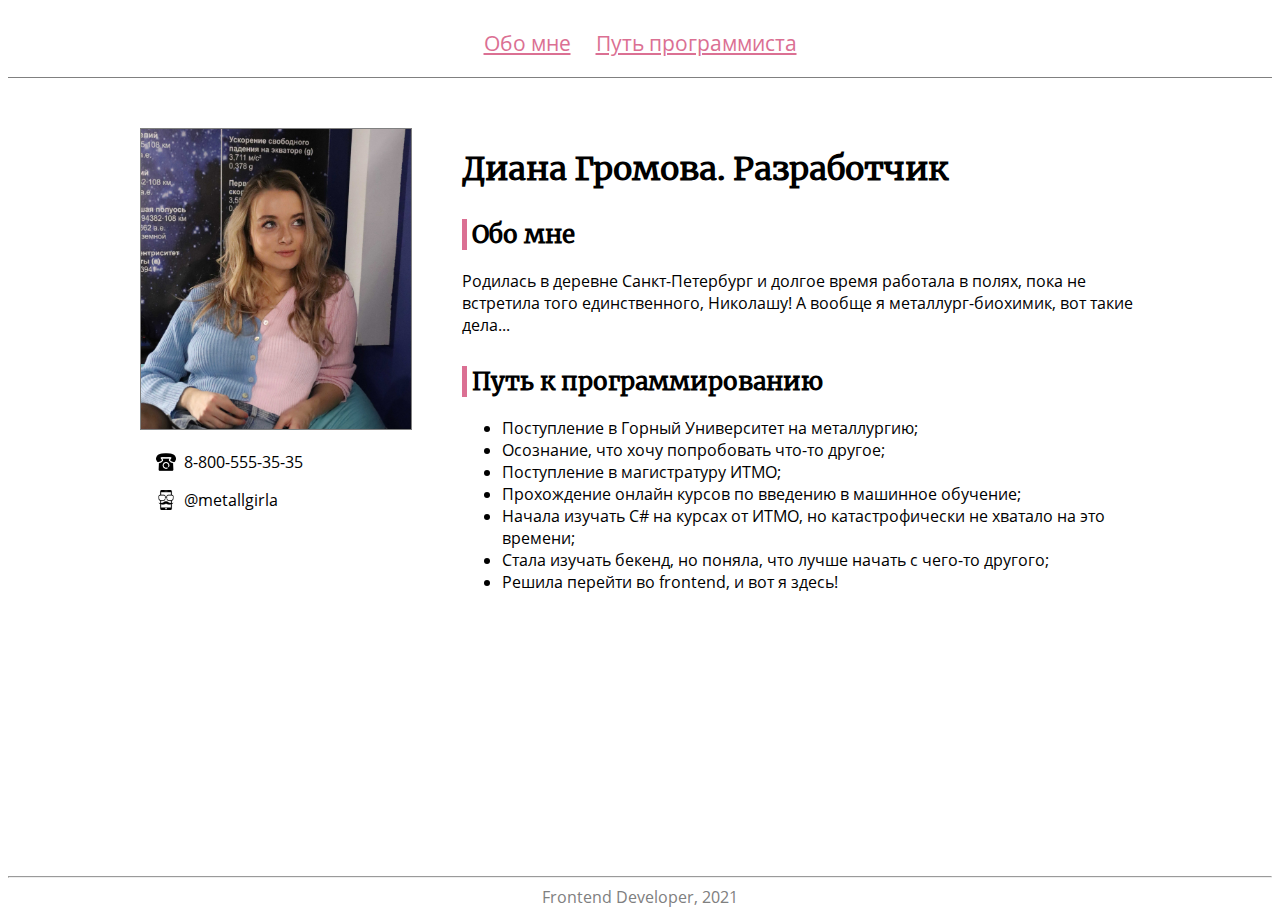
==== index.html @ 65fd023f "Сайт-визитка" ====
<!DOCTYPE html>
<html lang="en">
<head>
    <meta charset="UTF-8">
    <meta http-equiv="X-UA-Compatible" content="IE=edge">
    <meta name="viewport" content="width=device-width, initial-scale=1.0">
    <title>Сайт визитка</title>
    <link rel="stylesheet" href="style.css">
</head>
<body>
    <header class="header">
        <a href="#about" class="header__link">Обо мне</a>
        <a href="#programm" class="header__link">Путь программиста</a>
    </header>
    <main class="main">
        <aside class="aside">
            <img class="image" src="visitka.JPG" alt="My photo" width="270" height="300">
            <p class="contact">
                <img class="contact__img" src="free-icon-vintage-telephone-call-15866.png" width="20" height="20">
                8-800-555-35-35
            </p>
            <p class="contact">
                <img class="contact__img" src="free-icon-telephone-with-glasses-and-moustache-15927.png" width="20" height="20">
                @metallgirla
            </p>
        </aside>
        <section class="section">
            <h1 class="title">Диана Громова. Разработчик</h1>
            <h2 class="subtitle" id="about">Обо мне</h2>
            <p>Родилась в деревне Санкт-Петербург и долгое время работала в полях, пока не встретила того 
                единственного, Николашу! А вообще я металлург-биохимик, вот такие дела...
            </p>
            <h2 class="subtitle" id="programm">Путь к программированию</h2>
            <ul>
                <li>Поступление в Горный Университет на металлургию;</li>
                <li>Осознание, что хочу попробовать что-то другое;</li>
                <li>Поступление в магистратуру ИТМО;</li>
                <li>Прохождение онлайн курсов по введению в машинное обучение;</li>
                <li>Начала изучать C# на курсах от ИТМО, но катастрофически не хватало на это времени;</li>
                <li>Стала изучать бекенд, но поняла, что лучше начать с чего-то другого;</li>
                <li>Решила перейти во frontend, и вот я здесь!</li>
            </ul>
        </section>
    </main>
    <footer>
        <hr>
        Frontend Developer, 2021
    </footer>
</body>
</html>
---- style.css ----
@font-face {
    font-family: OpenSans-Regular;
    src: url("OpenSans-Regular.ttf");
}
@font-face {
    font-family: Merriweather-Regular;
    src: url("Merriweather-Regular.ttf");
}
body {
    font-family: "OpenSans-Regular", sans-serif;
    display: flex;
    flex-direction: column;
    min-height: 100vh;
}
.header {
    text-align: center;
    padding: 20px;
    border-bottom: 1px solid grey;
    font-size: 16pt;
    flex: 0;
}
.header__link {
    margin: 0 10px;
    color: palevioletred;
    transition: color .2s;
}
.main {
    margin: 0 auto;
    width: 1000px;
    display: flex;
    flex-grow: 1;
    padding-top: 50px;
}
.aside {
    width: 300px;
    flex: 0;
}
.image {
    border: 1px solid gray;
}
.contact {
    display: flex;
    align-items: center;
    margin: 16px;
}
.contact__img {
    margin-right: 8px;
}
.section {
    flex-grow: 1;
    margin-left: 50px;
}
.title {
    font-family: "Merriweather-Regular", serif;
}
.subtitle {
    font-family:"Merriweather-Regular", serif;
    border-left: 5px solid palevioletred;
    padding-left: 5px;
    margin-top: 30px;
}
footer {
    color: gray;
    text-align: center;
}
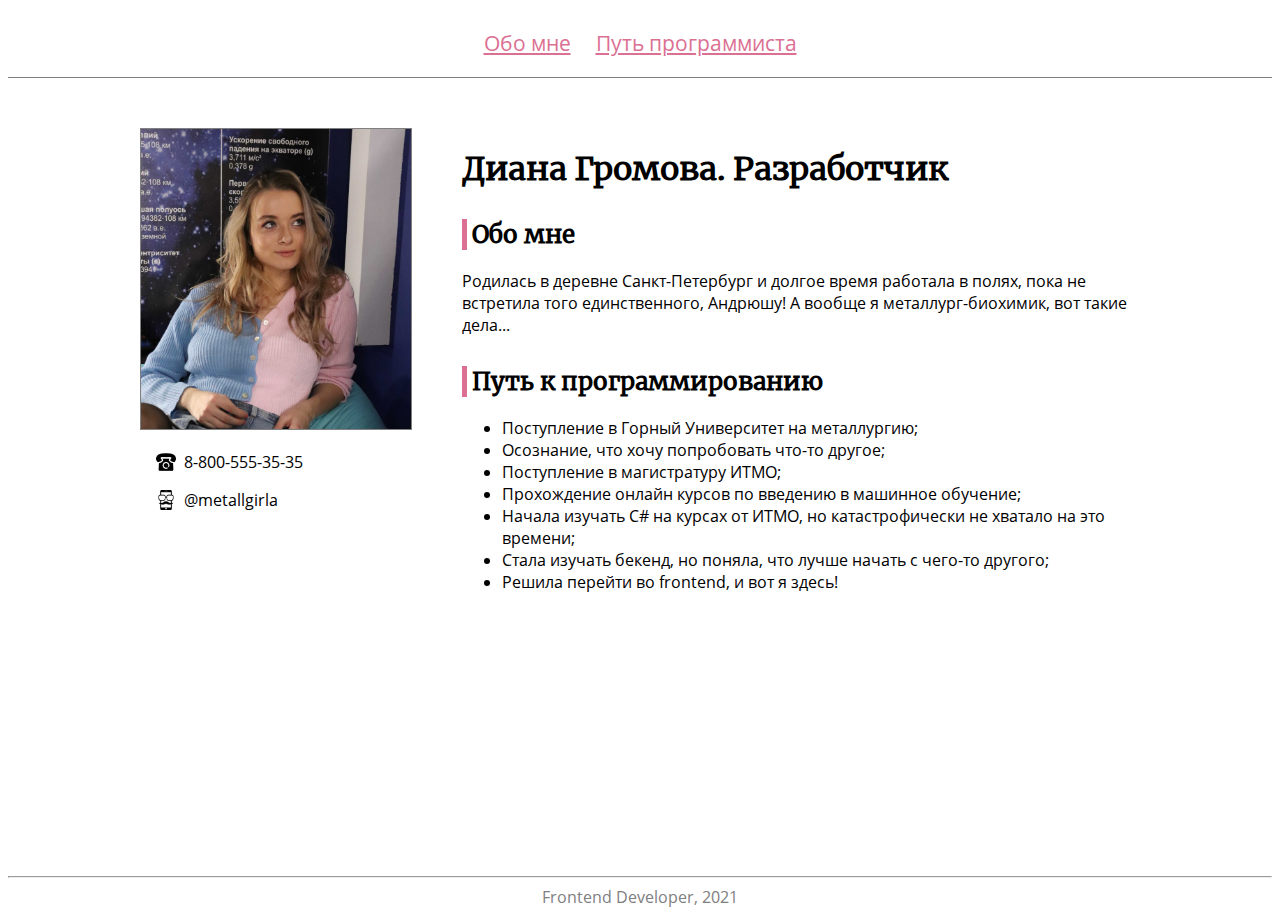
==== commit 6b2d8855: "Merge pull request #1 from 16adianay/ChangeName" ====
--- a/index.html
+++ b/index.html
@@ -28,7 +28,7 @@
             <h1 class="title">Диана Громова. Разработчик</h1>
             <h2 class="subtitle" id="about">Обо мне</h2>
             <p>Родилась в деревне Санкт-Петербург и долгое время работала в полях, пока не встретила того 
-                единственного, Николашу! А вообще я металлург-биохимик, вот такие дела...
+                единственного, Андрюшу! А вообще я металлург-биохимик, вот такие дела...
             </p>
             <h2 class="subtitle" id="programm">Путь к программированию</h2>
             <ul>
